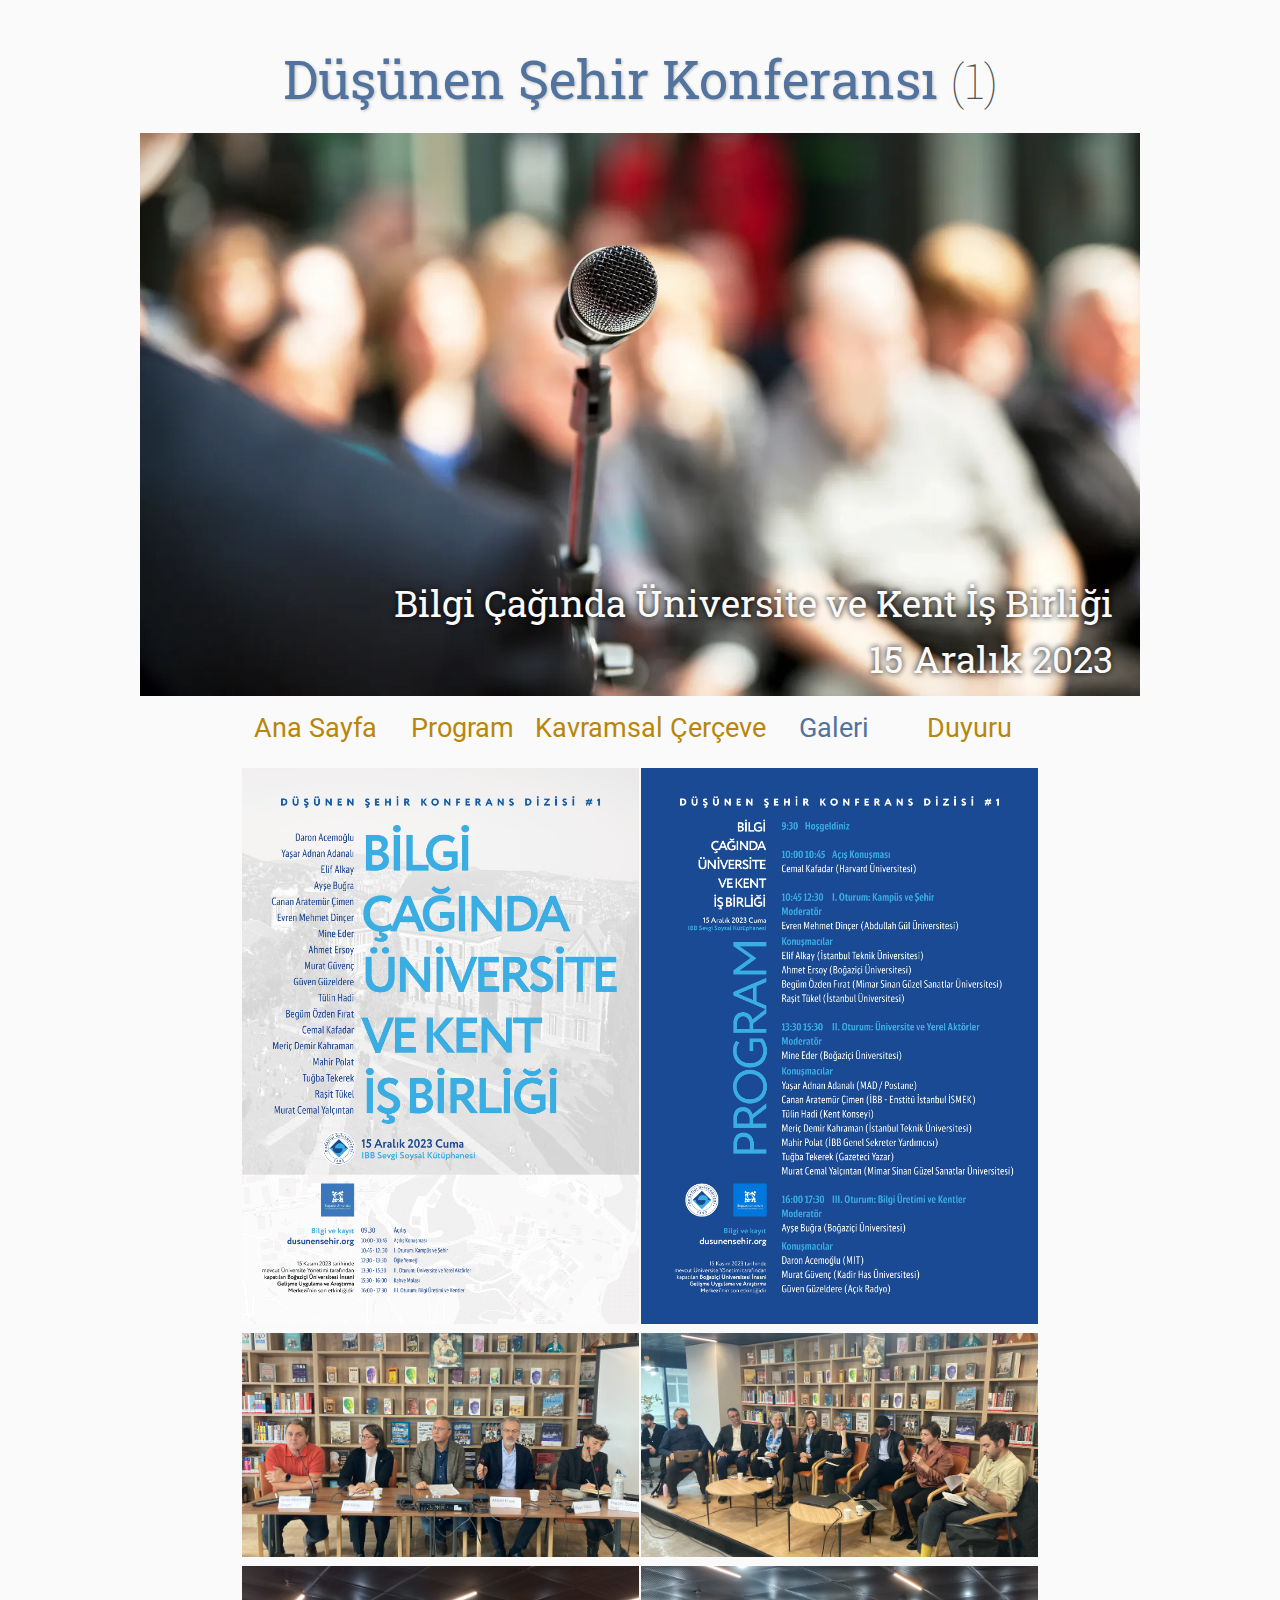
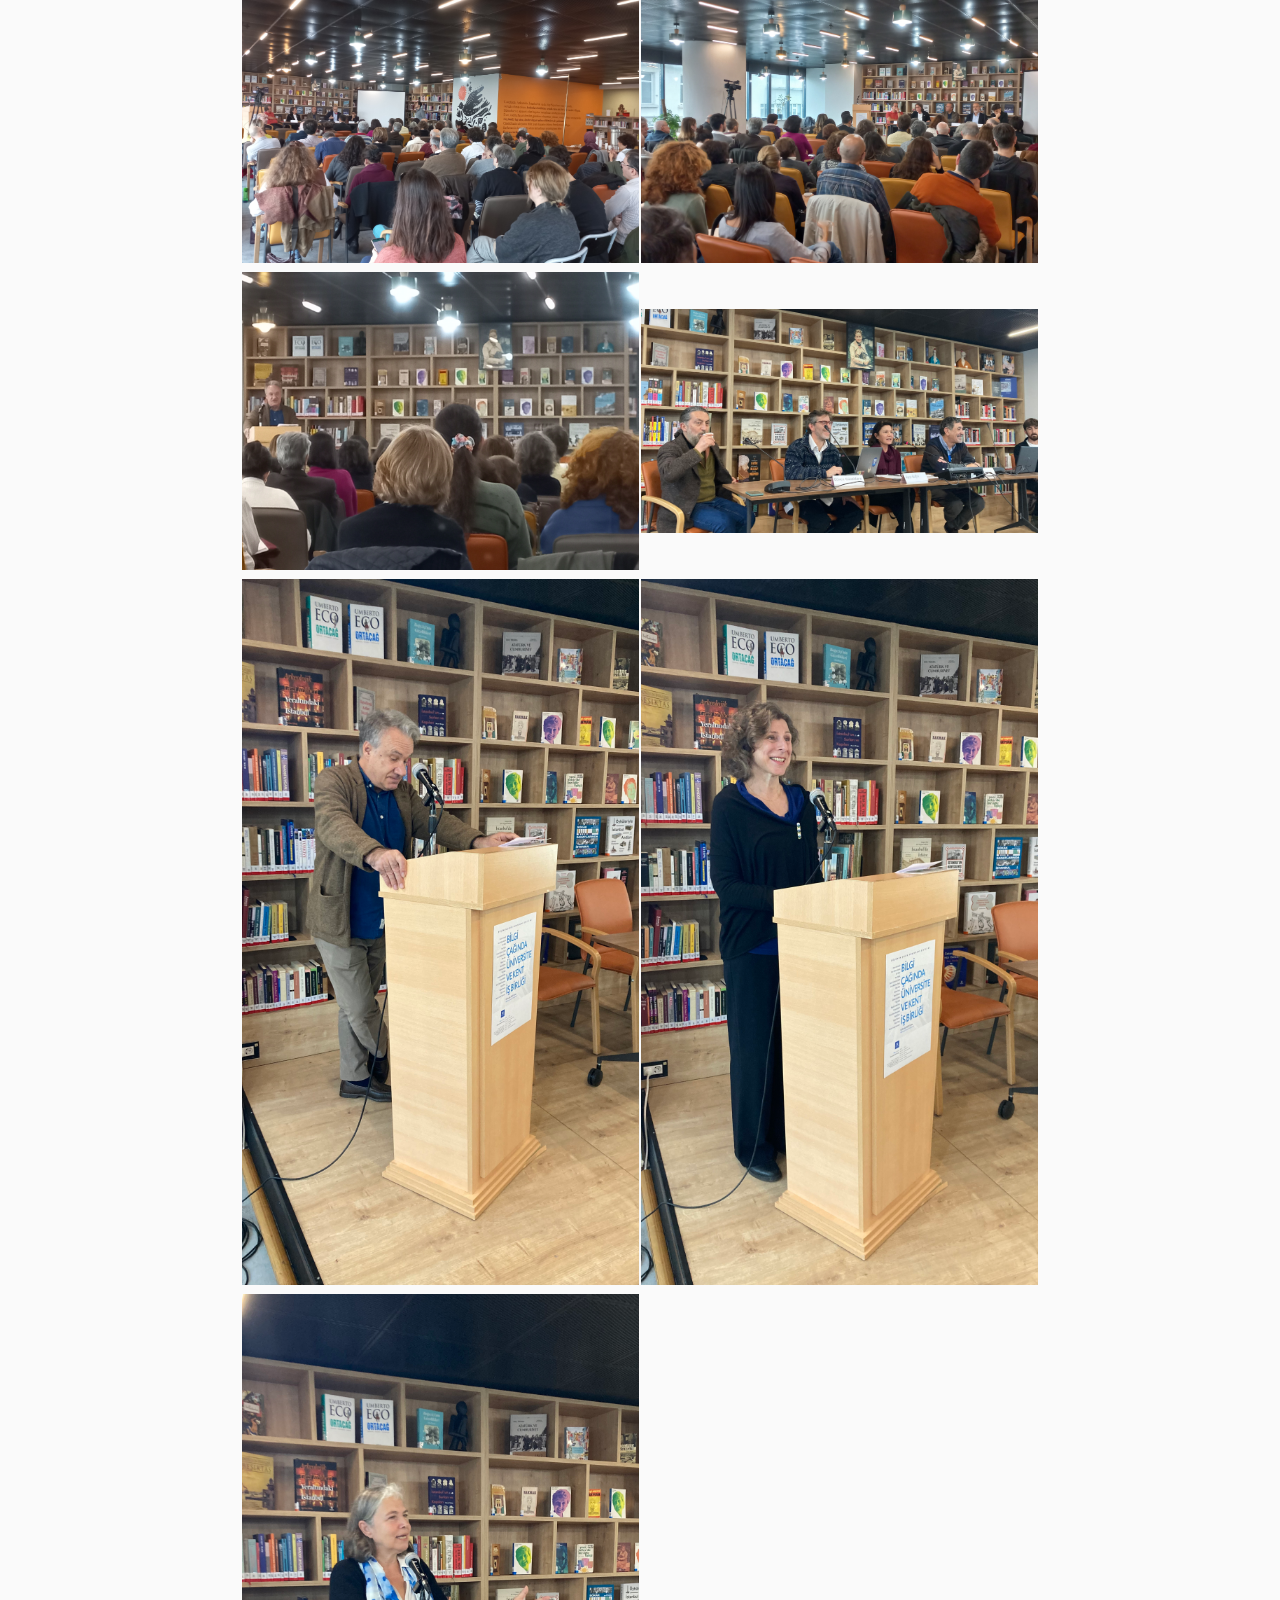
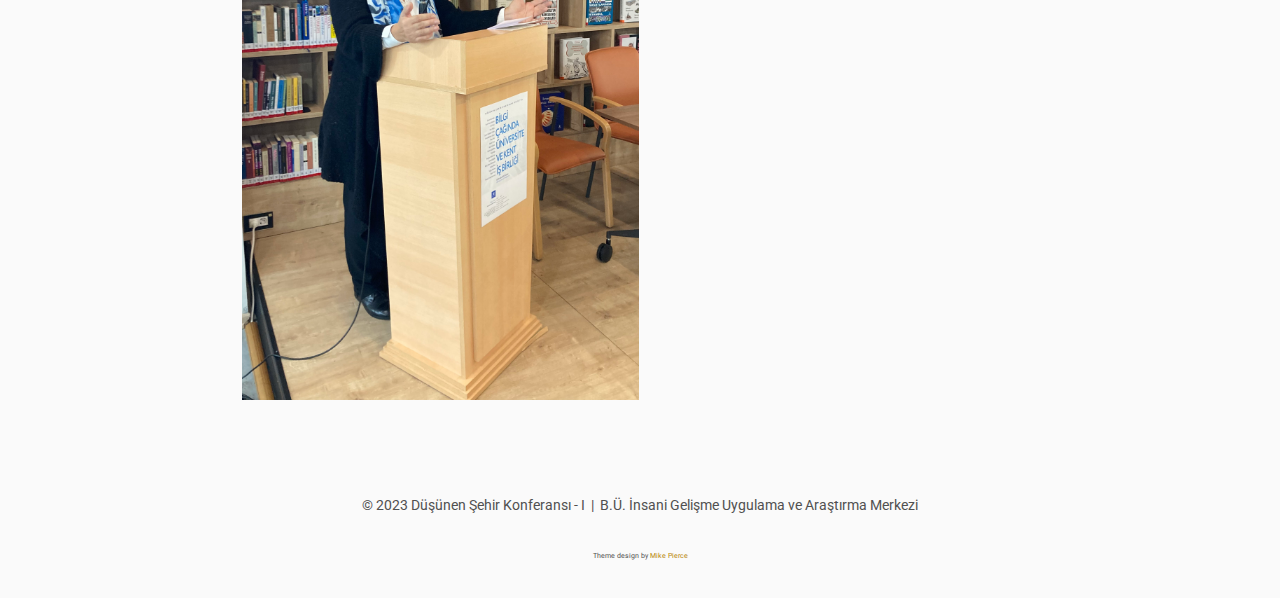
==== galeri/index.html @ f95e5a07 "add galeri page, remove registration form" ====
<!DOCTYPE html>
<html lang='en'>

<head>
    <base href=".">
    <link rel="shortcut icon" type="image/png" href="/assets/favicon.png" />
    <link rel="stylesheet" type="text/css" media="all" href="/assets/main.css" />
    <meta content="text/html;charset=utf-8" http-equiv="Content-Type">
    <meta content="utf-8" http-equiv="encoding">
    <meta name="description" content="Bilgi Çağında Üniversite ve Kent İş Birliği">
    <meta name="resource-type" content="document">
    <meta name="distribution" content="global">
    <meta name="KeyWords" content="Düşünen, Şehir, Konferansı, konferans, bilgi, çağı, üniversite, kent">
    <title>Düşünen Şehir Konferansı</title>
</head>

<body>

    <div class="banner">
        <p id="Anasayfa"></p>
        <img src="/assets/banner.webp" alt="Düşünen Şehir Konferansı Banner" style="max-width: 100%;">
        <div class="top-left">
            <span class="title1"></span><span class="title2">Düşünen Şehir Konferansı</span> <span
                class="year">(1)</span>
        </div>
        <div class="bottom-right">
            Bilgi Çağında Üniversite ve Kent İş Birliği <br> 15 Aralık 2023
        </div>
    </div>

    <table class="navigation">
        <tr>
            <td class="navigation">
                <a title="Ana Sayfa" href="/">Ana Sayfa</a>
            </td>
            <td class="navigation">
                <a title="Konferans Programı" href="/#Program">Program</a>
            </td>
            <td class="navigation">
                <a title="Konferans Dizisi Hakkında" href="/#Kavramsal_Cerceve">Kavramsal Çerçeve</a>
            </td>
            <td class="navigation">
                <a class="current" title="Galeri" href="/galeri">Galeri</a>
            </td>
            <td class="navigation">
                <a title="Duyurular" href="/#Duyuru">Duyuru</a>
            </td>
        </tr>
    </table>

    <section>
        <table class="flyers">
            <tr>
                <td class="flyer">
                    <a href="https://drive.google.com/file/d/1kVt6E9r735qsq6U9v4gxrbHfOr69pG4x/view" target="_blank">
                        <img src="/assets/dusunen-sehir-afis.jpg" alt="Afiş" style="width:100%">
                    </a>
                </td>
                <td class="flyer">
                    <a href="https://drive.google.com/file/d/1ZITk_uiUgqff8DqL6bzTNKmCUlKuxkj9/view" target="_blank">
                        <img src="/assets/dusunen-sehir-program.jpg" alt="Program" style="width:100%">
                    </a>
                </td>
            </tr>
            <tr>
                <td class="flyer">
                    <a href="https://drive.google.com/file/d/1lDispXrhxflVRwa4Vr_zGqLvfYapPUSe/view" target="_blank">
                        <img src="/assets/img5.jpg" alt="Konferans Fotoğrafı 5" style="width:100%">
                    </a>
                </td>
                <td class="flyer">
                    <a href="https://drive.google.com/file/d/1BtNaVKeQ6aWJvqNPgjZSZyDx3S54XDJS/view" target="_blank">
                        <img src="/assets/img6.jpg" alt="Konferans Fotoğrafı 6" style="width:100%">
                    </a>
                </td>
            </tr>
            <tr>
                <td class="flyer">
                    <a href="https://drive.google.com/file/d/1e-WM26s1tEco006KGNkzkm_27tnP5pDU/view" target="_blank">
                        <img src="/assets/img7.jpg" alt="Konferans Fotoğrafı 7" style="width:100%">
                    </a>
                </td>
                <td class="flyer">
                    <a href="https://drive.google.com/file/d/1ACLOJJX6H4Ym4z1rK3AaZ4R4gNT9KHZl/view" target="_blank">
                        <img src="/assets/img8.jpg" alt="Konferans Fotoğrafı 8" style="width:100%">
                    </a>
                </td>
            </tr>
            <tr>
                <td class="flyer">
                    <a href="https://drive.google.com/file/d/18pRYlME764ptMTx9AbdHilAIODA9TtbD/view" target="_blank">
                        <img src="/assets/img9.jpg" alt="Konferans Fotoğrafı 9" style="width:100%">
                    </a>
                </td>
                <td class="flyer">
                    <a href="https://drive.google.com/file/d/1TdMhIT8-vOI00v704JaXAjpc5QN7NaXc/view" target="_blank">
                        <img src="/assets/img1.jpg" alt="Konferans Fotoğrafı 1" style="width:100%">
                    </a>
            </tr>
            <tr>
                </td>
                <td class="flyer">
                    <a href="https://drive.google.com/file/d/163NMjUwpDECLCPrZv92H4b0WDOMrnR-8/view" target="_blank">
                        <img src="/assets/img4.jpg" alt="Konferans Fotoğrafı 2" style="width:100%">
                    </a>
                </td>
                <td class="flyer">
                    <a href="https://drive.google.com/file/d/1yuPd61CvVcF0LEy5SeysTCUKyJbyMIXW/view" target="_blank">
                        <img src="/assets/img3.jpg" alt="Konferans Fotoğrafı 3" style="width:100%">
                    </a>
                </td>
            </tr>
            <tr>
                <td class="flyer">
                    <a href="https://drive.google.com/file/d/19_nWtjkEQvqKBdupLLEyJSBvAivOjdND/view" target="_blank">
                        <img src="/assets/img2.jpg" alt="Konferans Fotoğrafı 4" style="width:100%">
                    </a>
                </td>
            </tr>
        </table>
    </section>


    <footer>
        &copy; 2023 Düşünen Şehir Konferansı - I
        &nbsp;|&nbsp; B.Ü. İnsani Gelişme Uygulama ve Araştırma Merkezi <br><br>
        <small style="font-size: 0.5em;">Theme design by <a href="https://github.com/mikepierce">Mike Pierce</a></small>
    </footer>

</body>

</html>
---- assets/main.css ----
/* main.css */

/* These are the colors and fonts used throughout the webpage.
 * I've listed them here so that a user may easily
 * do a search-and-replace for these to change the site theme.
 *   'Roboto',sans-serif; Font for the title text
 *   'Roboto-Slab',serif; Font for the body text 
 *   #fafafa; Background color of the site
 *   #505050; Foreground (text) color of the site
 *   #52739e; Navy, "Template" in the logo, current page in navigation, special titles in the Program
 *   #b2132e; Reddish, "Conference" in the logo, hover color for links
 *   #813c54; Heading color, titles in the Program
 *   #b8860b; Dark Goldenrod, color for links
 */

@import url('https://fonts.googleapis.com/css?family=Roboto%7CRoboto+Slab');

* {
    border: 0;
    font: inherit;
    font-size: 1em;
    margin: 0;
    vertical-align: baseline;
}

body {
    background-color: #fafafa;
    background-size: cover;
    background-attachment: fixed;
    color: #505050;
    text-align: left;
    font-family: 'Roboto', sans-serif;
    font-size: 1em;
    line-height: 1.5em;
    margin: 30px auto;
    width: 1000px;
}

a {
    color: #b8860b;
    text-decoration: none;
}

a.current {
    color: #52739e;
}

a.current:hover {
    color: #e82945;
}

a:hover {
    color: #b2132e;
}

a:active {
    color: #e82945;
}

h1,
h2,
h3,
h4 {
    clear: left;
    color: #813c54;
    margin: 1.5em 0em 1em 0em;
    font-family: 'Roboto Slab', serif;
    text-shadow: 1px 1px 2px #d0d0d0;
}

h1 {
    font-size: 2.67em;
}

h2 {
    font-size: 2.00em;
    padding-top: 0.5em !important;
}

h3 {
    font-size: 1.67em;
}

h4 {
    font-size: 1.33em;
}

p {
    list-style: none;
    margin: 24px auto 24px auto;
    padding: 0px;
    width: 900px;
    text-align: left;
}

li a,
p a {
    text-decoration: underline;
    text-decoration-color: #b8860b;
}

ul {
    margin: 4px auto 4px auto;
    width: 800px;
    text-align: left;
}

ul li {
    margin: 0px auto 0px auto;
    text-align: left;
}

i,
em {
    font-style: italic;
}

b,
strong {
    font-weight: bold;
}

sup {
    vertical-align: super;
    font-size: 0.8em;
    line-height: 0;
}

sub {
    vertical-align: sub;
    font-size: 0.8em;
    line-height: 0;
}

table {
    width: 1000px;
    margin: 12px auto 24px auto;
    float: center;
    /* UNCOMMENT THIS FOR DEBUGGING THE ALIGNMENT */
    /*border: 1px solid black;*/
}

th,
td {
    text-align: left;
    /* UNCOMMENT THIS FOR DEBUGGING THE ALIGNMENT */
    /*border: 1px solid black;*/
}

/* Website Banner */
.banner {
    position: relative;
    font-family: 'Roboto Slab', serif;
}

.top-left {
    font-size: 3.33em !important;
    color: #505050;
    background: #fafafa;
    text-align: center;
    width: 1000px;
    height: 67px;
    position: absolute;
    padding: 36px 0 0 0;
    top: 0px;
}

.bottom-right {
    font-size: 2.33em;
    color: #fafafa;
    line-height: 1.5em;
    width: auto;
    height: 100px;
    padding: 0px 27px 27px 0px;
    text-align: right;
    position: absolute;
    bottom: 0px;
    right: 0px;
    text-shadow: 0px 0px 6px #000000;
}

/* Conference Title Logo */
.title1 {
    color: #b2132e;
    text-shadow: 1px 1px 3px #c0c0c0;
}

.title2 {
    color: #52739e;
    text-shadow: 1px 1px 3px #c0c0c0;
}

.year {
    color: #505050;
    font-size: 0.9em;
    font-weight: lighter;
}

/* Navigation Links (Home, Registration, etc) */
table.navigation {
    width: 800px;
}

td.navigation {
    font-size: 1.67em;
    white-space: nowrap;
    width: 20%;
    text-align: center;
    vertical-align: middle;
    padding: 0px 0px 0px 0px;
}

/* Sponsor Images */
table.sponsors {
    width: 800px;
}

td.sponsor {
    white-space: nowrap;
    width: 33%;
    text-align: center;
    vertical-align: middle;
    padding: 0px 0px 0px 0px;
}

td.sponsor img {
    width: 100%
}

/* The Table on the Program Page */
td.room {
    padding: 4px 12px 4px 4px;
    width: 90%;
    vertical-align: bottom;
    font-size: 1.67em;
    color: #52739e;
    height: 32px;
}

td.date {
    /*white-space: nowrap;*/
    width: 130px;
    text-align: right;
    vertical-align: top;
    padding: 4px 16px 0px 0px;
    font-size: 1.2em;
}

td.title {
    padding: 4px 12px 4px 4px;
    width: 90%;
    vertical-align: top;
    font-size: 1.5em;
    color: #813c54;
    height: 32px;
    font-family: 'Roboto Slab', serif;
    text-shadow: 1px 1px 2px #d0d0d0;
}

td.title-special {
    padding: 4px 12px 4px 4px;
    width: 90%;
    vertical-align: top;
    font-size: 1.67em;
    color: #52739e;
    height: 32px;
    font-family: 'Roboto Slab', serif;
    text-shadow: 1px 1px 2px #d0d0d0;
}

td.speaker {
    padding: 4px 12px 4px 4px;
    font-style: italic;
    font-size: 1em;
    max-height: 999999px
}

td.abstract {
    padding: 4px 12px 12px 4px;
    font-size: 1em;
    max-height: 999999px
}

td.abstract img {
    display: block;
    margin: 4px auto 8px auto
}

table.plenary {
    padding-top: 8px;
    background: #ffffff;
}

/* Registration and Directions iframes and Images */
iframe.registration {
    display: block;
    margin: 1em auto 2em auto;
    width: 700px;
    height: 1400px;
    border: none;
}

iframe.directions {
    display: block;
    margin: 1em auto 2em auto;
    width: 800px;
    height: 400px;
    border: none;
}

img.center {
    display: block;
    width: 67%;
    margin: 1em auto 2em auto;
}

/* Flyer Images */
table.flyers {
    width: 800px;
}

td.flyer {
    white-space: nowrap;
    width: 50%;
    text-align: center;
    vertical-align: middle;
    padding: 0px 0px 0px 0px;
}

td.sponsor img {
    width: 100%
}

footer {
    font-size: 0.875em;
    margin-top: 6em;
    text-align: center;
}

/* My hacky way of making the site mobile-friendly */
@media only screen and (max-width: 1100px) {
    h2 {
        font-size: 3.00em;
    }

    p {
        font-size: 1.5em;
        line-height: 1.5em;
    }

    th,
    td,
    tr {
        font-size: 1.5em;
        line-height: 1.5em;
    }

    td.date {
        font-size: 1.6em;
        /*padding-top: 0.5em;*/
    }

    td.speaker {
        font-size: 1.2em;
    }

    td.abstract {
        font-size: 1.2em;
    }

    td.navigation {
        font-size: 1.5em;
        padding: 0px 20px 0px 20px;
    }

    table.footer {
        font-size: 0.33em;
    }
}

ul#speakers {
    font-weight: bold;
    font-size: 1.3em;
    line-height: 1.3em;
    text-align: center !important;
    padding: 0;
}

ul#speakers>li {
    font-weight: bold;
    text-align: center !important;
}

section>h2 {
    text-align: center;
}

table.timetable {
    max-width: 450px;
    border-collapse: collapse;
    border: 2px solid rgb(200, 200, 200);
    letter-spacing: 1px;
}

table.timetable > td, th {
    border: 1px solid rgb(190, 190, 190);
    padding: 10px 20px;
    text-align: center;
}

table.timetable > caption {
    padding: 10px;
}
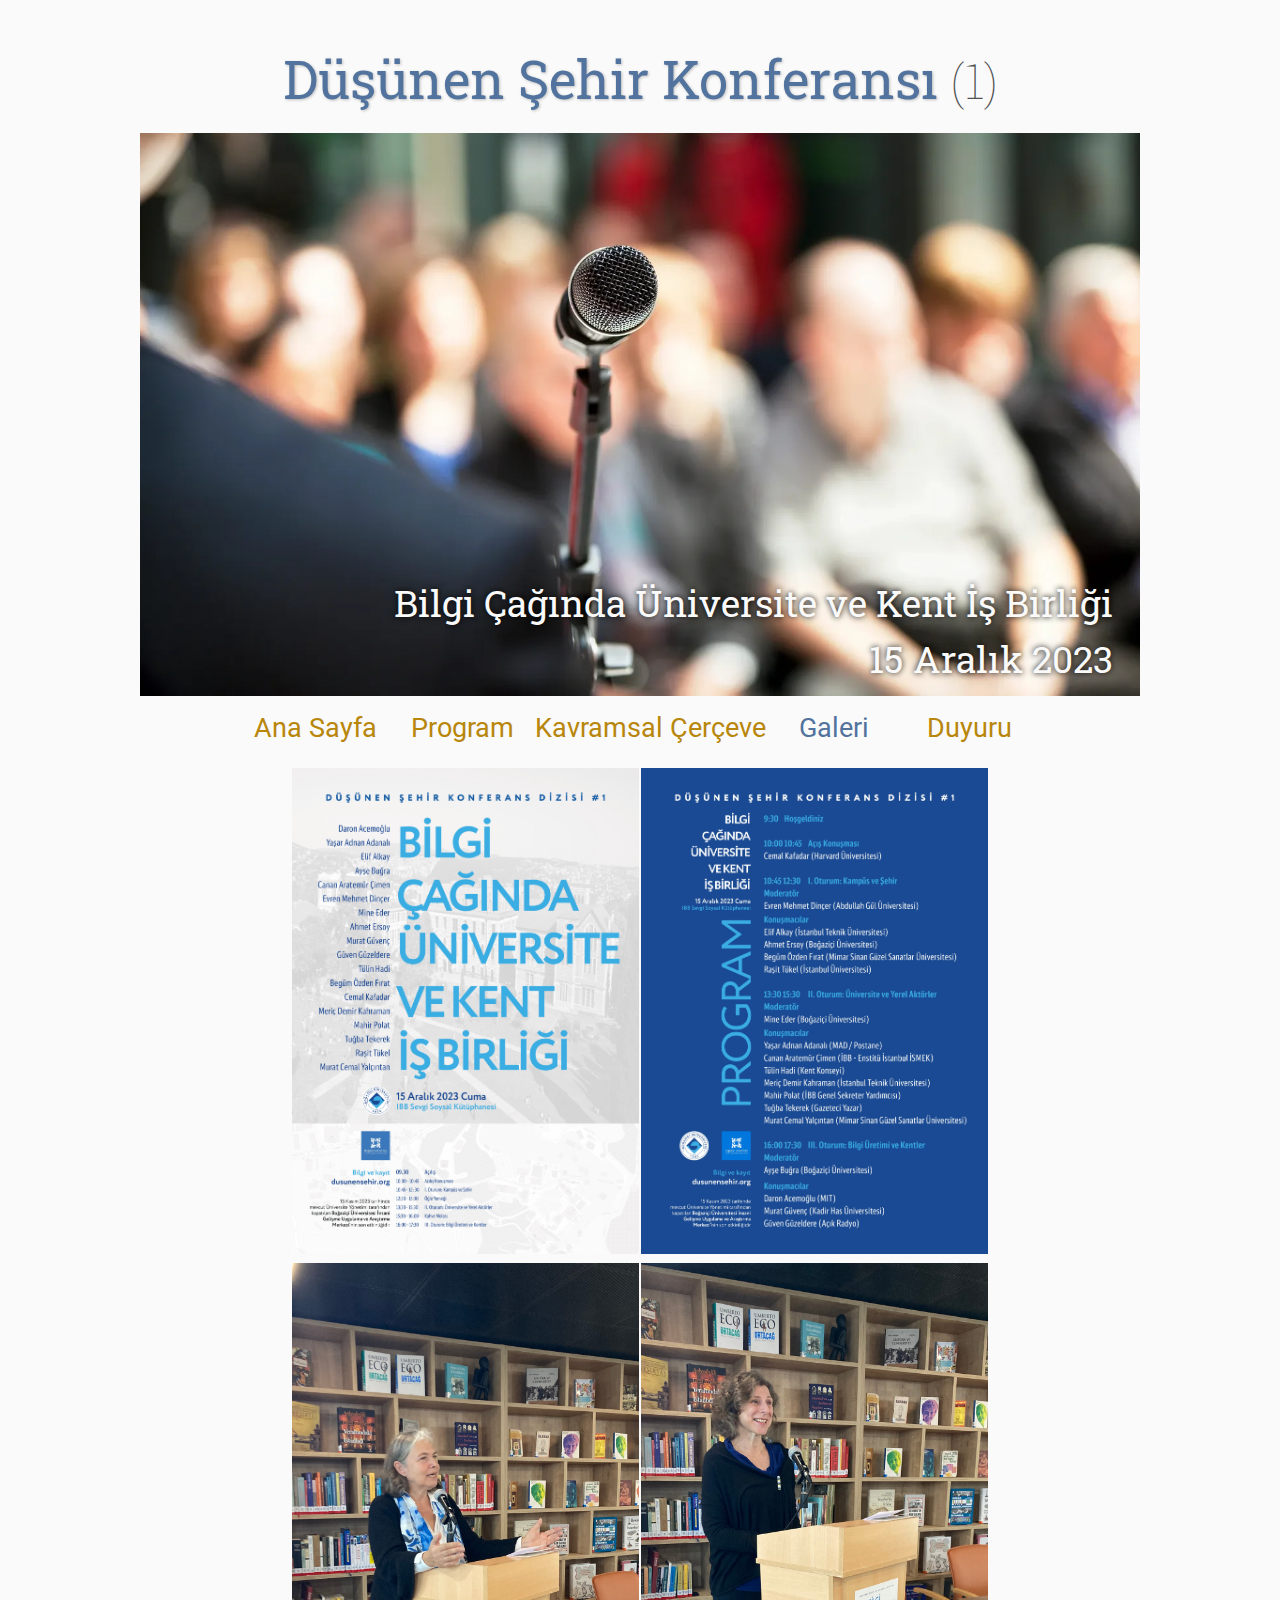
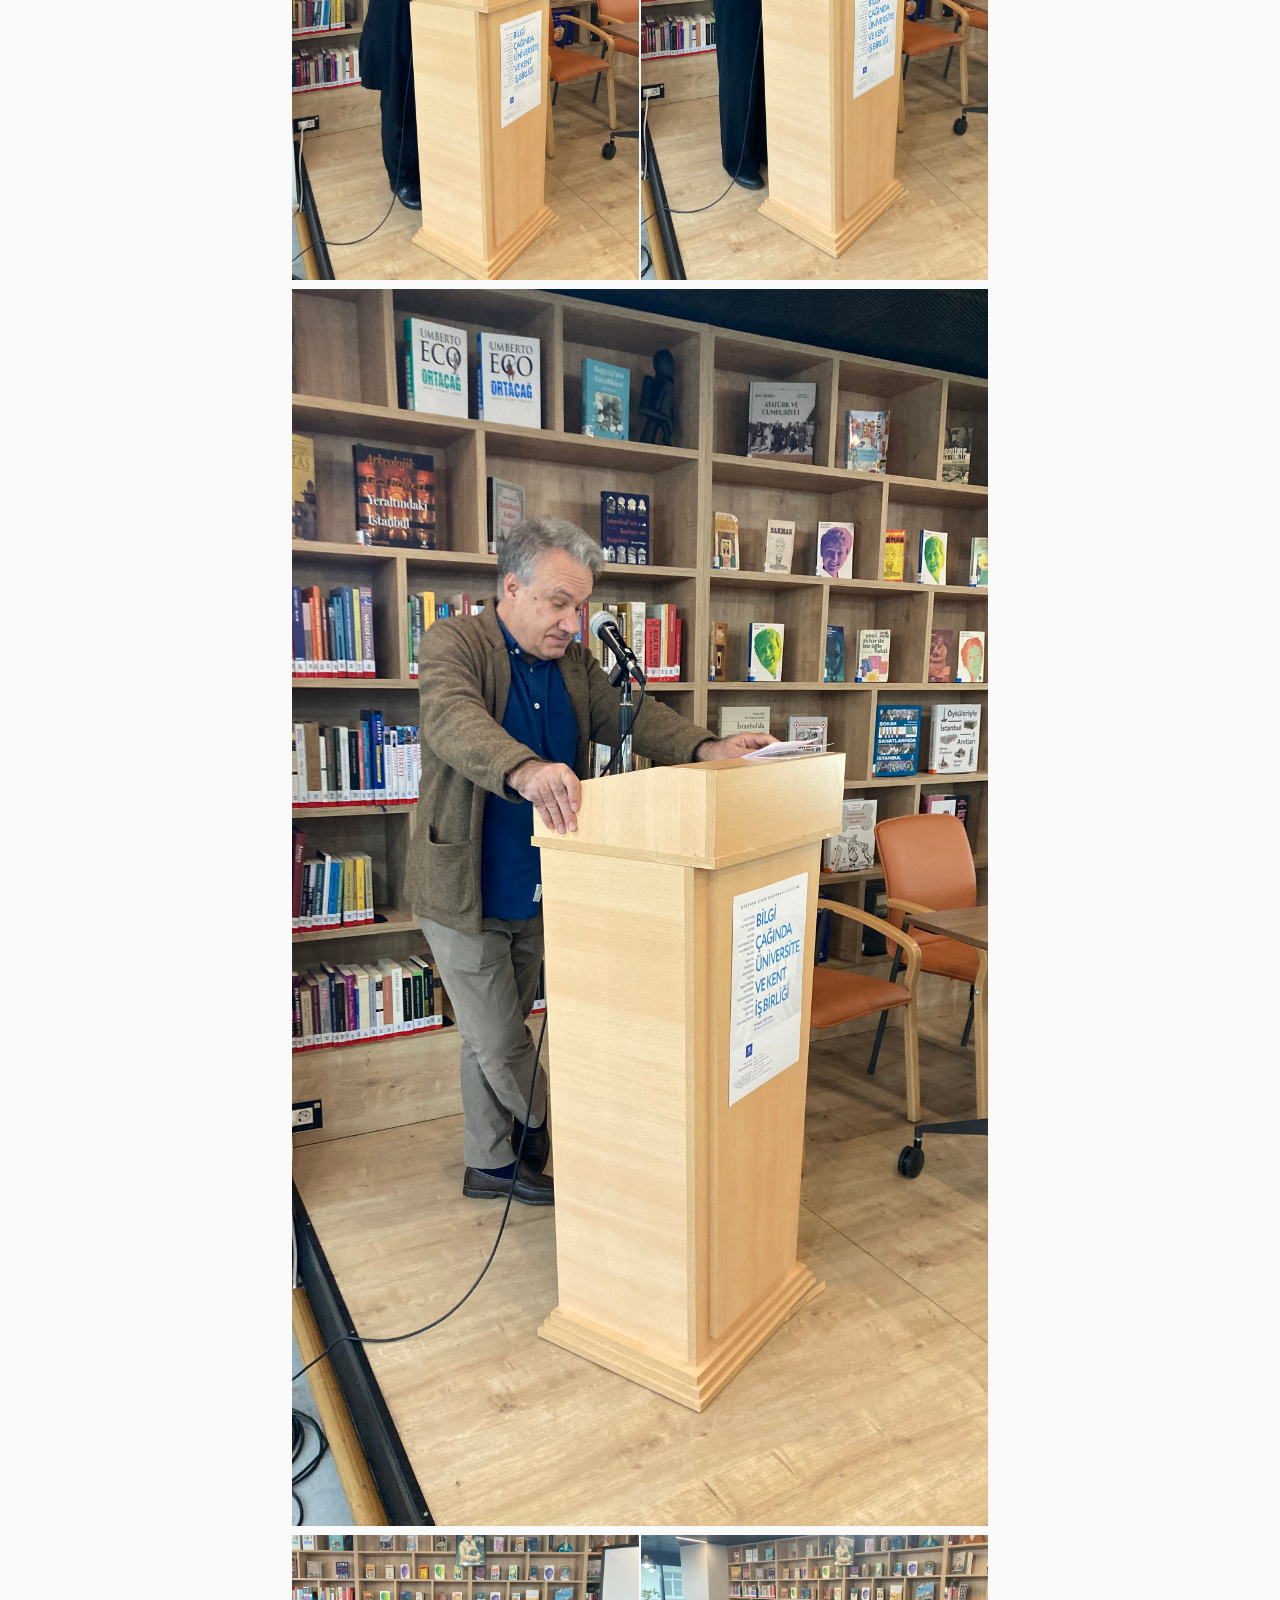
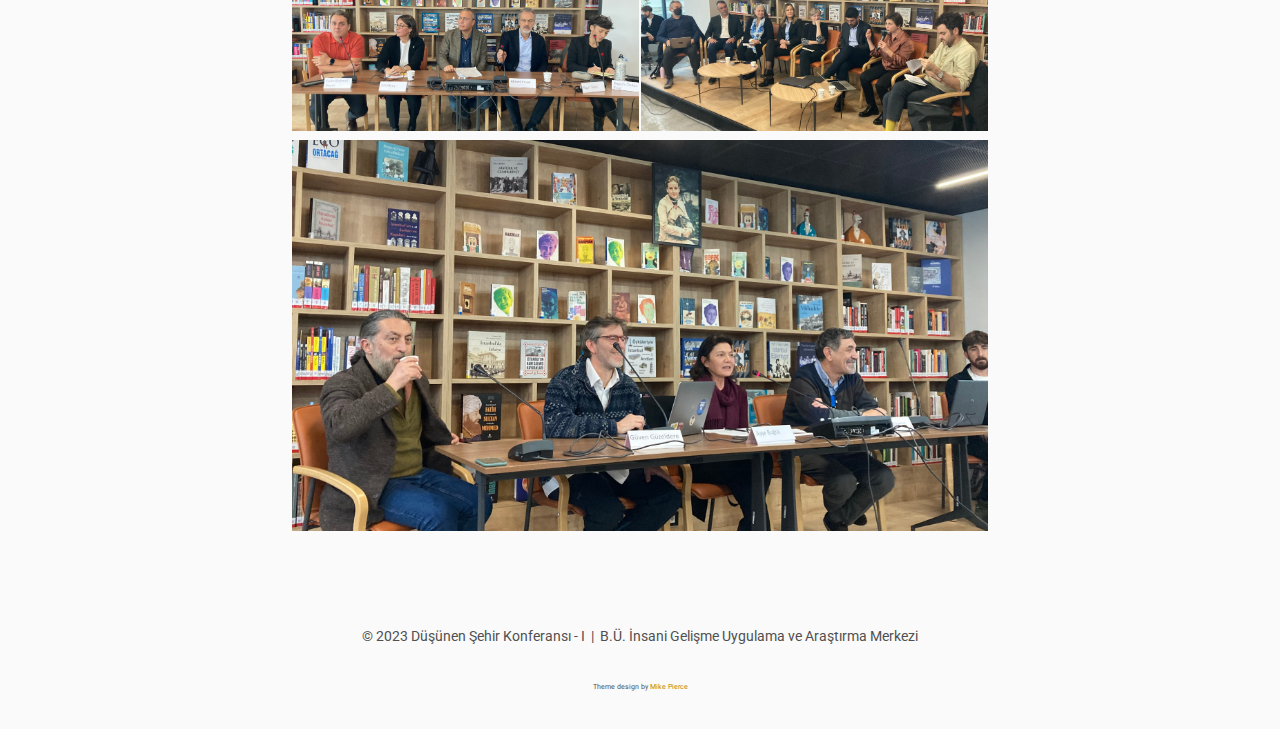
==== commit 4d29a347: "changed the gallery index and minor change to main.css. also removed images from assets" ====
--- a/galeri/index.html
+++ b/galeri/index.html
@@ -49,72 +49,40 @@
     </table>
 
     <section>
-        <table class="flyers">
+        <table class="flyers" style="width:70%">
             <tr>
                 <td class="flyer">
-                    <a href="https://drive.google.com/file/d/1kVt6E9r735qsq6U9v4gxrbHfOr69pG4x/view" target="_blank">
-                        <img src="/assets/dusunen-sehir-afis.jpg" alt="Afiş" style="width:100%">
-                    </a>
+                        <img src="../images/dusunen-sehir-afis.jpg" alt="Afiş" style="width:100%">
                 </td>
                 <td class="flyer">
-                    <a href="https://drive.google.com/file/d/1ZITk_uiUgqff8DqL6bzTNKmCUlKuxkj9/view" target="_blank">
-                        <img src="/assets/dusunen-sehir-program.jpg" alt="Program" style="width:100%">
-                    </a>
+                        <img src="../images/dusunen-sehir-program.jpg" alt="Program" style="width:100%">
+                </td>
+            </tr>
+            <tr>
+                </td>
+                <td class="flyer">
+                        <img src="../images/Hosgeldiniz-1.jpg" alt="Hoş geldiniz." style="width:100%">
+                </td>
+                <td class="flyer">
+                        <img src="../images/Hosgeldiniz-2.jpg" alt="Hoş geldiniz." style="width:100%">
+                </td>
+            </tr>
+            <tr>
+                <td class="flyer" colspan="2">
+                        <img src="../images/Acilis.jpg" alt="Açılış Konuşması" style="width:100%">
                 </td>
             </tr>
             <tr>
                 <td class="flyer">
-                    <a href="https://drive.google.com/file/d/1lDispXrhxflVRwa4Vr_zGqLvfYapPUSe/view" target="_blank">
-                        <img src="/assets/img5.jpg" alt="Konferans Fotoğrafı 5" style="width:100%">
-                    </a>
+                        <img src="../images/oturum-1.jpg" alt="Oturum 1" style="width:100%">
                 </td>
                 <td class="flyer">
-                    <a href="https://drive.google.com/file/d/1BtNaVKeQ6aWJvqNPgjZSZyDx3S54XDJS/view" target="_blank">
-                        <img src="/assets/img6.jpg" alt="Konferans Fotoğrafı 6" style="width:100%">
-                    </a>
+                        <img src="../images/oturum-2.jpg" alt="Oturum 2" style="width:100%">
                 </td>
             </tr>
             <tr>
-                <td class="flyer">
-                    <a href="https://drive.google.com/file/d/1e-WM26s1tEco006KGNkzkm_27tnP5pDU/view" target="_blank">
-                        <img src="/assets/img7.jpg" alt="Konferans Fotoğrafı 7" style="width:100%">
-                    </a>
-                </td>
-                <td class="flyer">
-                    <a href="https://drive.google.com/file/d/1ACLOJJX6H4Ym4z1rK3AaZ4R4gNT9KHZl/view" target="_blank">
-                        <img src="/assets/img8.jpg" alt="Konferans Fotoğrafı 8" style="width:100%">
-                    </a>
-                </td>
-            </tr>
-            <tr>
-                <td class="flyer">
-                    <a href="https://drive.google.com/file/d/18pRYlME764ptMTx9AbdHilAIODA9TtbD/view" target="_blank">
-                        <img src="/assets/img9.jpg" alt="Konferans Fotoğrafı 9" style="width:100%">
-                    </a>
-                </td>
-                <td class="flyer">
-                    <a href="https://drive.google.com/file/d/1TdMhIT8-vOI00v704JaXAjpc5QN7NaXc/view" target="_blank">
-                        <img src="/assets/img1.jpg" alt="Konferans Fotoğrafı 1" style="width:100%">
-                    </a>
-            </tr>
-            <tr>
-                </td>
-                <td class="flyer">
-                    <a href="https://drive.google.com/file/d/163NMjUwpDECLCPrZv92H4b0WDOMrnR-8/view" target="_blank">
-                        <img src="/assets/img4.jpg" alt="Konferans Fotoğrafı 2" style="width:100%">
-                    </a>
-                </td>
-                <td class="flyer">
-                    <a href="https://drive.google.com/file/d/1yuPd61CvVcF0LEy5SeysTCUKyJbyMIXW/view" target="_blank">
-                        <img src="/assets/img3.jpg" alt="Konferans Fotoğrafı 3" style="width:100%">
-                    </a>
-                </td>
-            </tr>
-            <tr>
-                <td class="flyer">
-                    <a href="https://drive.google.com/file/d/19_nWtjkEQvqKBdupLLEyJSBvAivOjdND/view" target="_blank">
-                        <img src="/assets/img2.jpg" alt="Konferans Fotoğrafı 4" style="width:100%">
-                    </a>
+                <td class="flyer" colspan="2">
+                        <img src="../images/oturum-3.jpg" alt="Oturum 3" style="width:100%">
                 </td>
             </tr>
         </table>
--- a/assets/main.css
+++ b/assets/main.css
@@ -321,7 +321,7 @@
 
 td.flyer {
     white-space: nowrap;
-    width: 50%;
+    width: 30%;
     text-align: center;
     vertical-align: middle;
     padding: 0px 0px 0px 0px;
@@ -410,4 +410,53 @@
 
 table.timetable > caption {
     padding: 10px;
-}+}
+
+
+/* #myCarousel {
+     width: 80%; 
+  margin: auto;
+  margin-top: 20px; 
+  border: 1px solid #ddd; 
+  border-radius: 5px; 
+  overflow: hidden; 
+  box-shadow: 0px 0px 10px rgba(0, 0, 0, 0.1); 
+} */
+
+#myCarousel {
+  width: 80%;
+  margin: auto;
+  margin-top: 20px;
+  position: relative;
+}
+
+.carousel-inner {
+  height: 400px;
+}
+
+.carousel-item img {
+  width: 100%;
+  height: 100%;
+  object-fit: cover;
+}
+
+.carousel-control-prev,
+.carousel-control-next {
+  width: 5%;
+  position: absolute;
+  top: 50%;
+  transform: translateY(-50%);
+  background-color: #333;
+  border-radius: 5px;
+}
+
+.carousel-control-prev-icon,
+.carousel-control-next-icon {
+  background-color: transparent;
+}
+
+.carousel-control-prev-icon:before,
+.carousel-control-next-icon:before {
+  color: #fff;
+}
+
